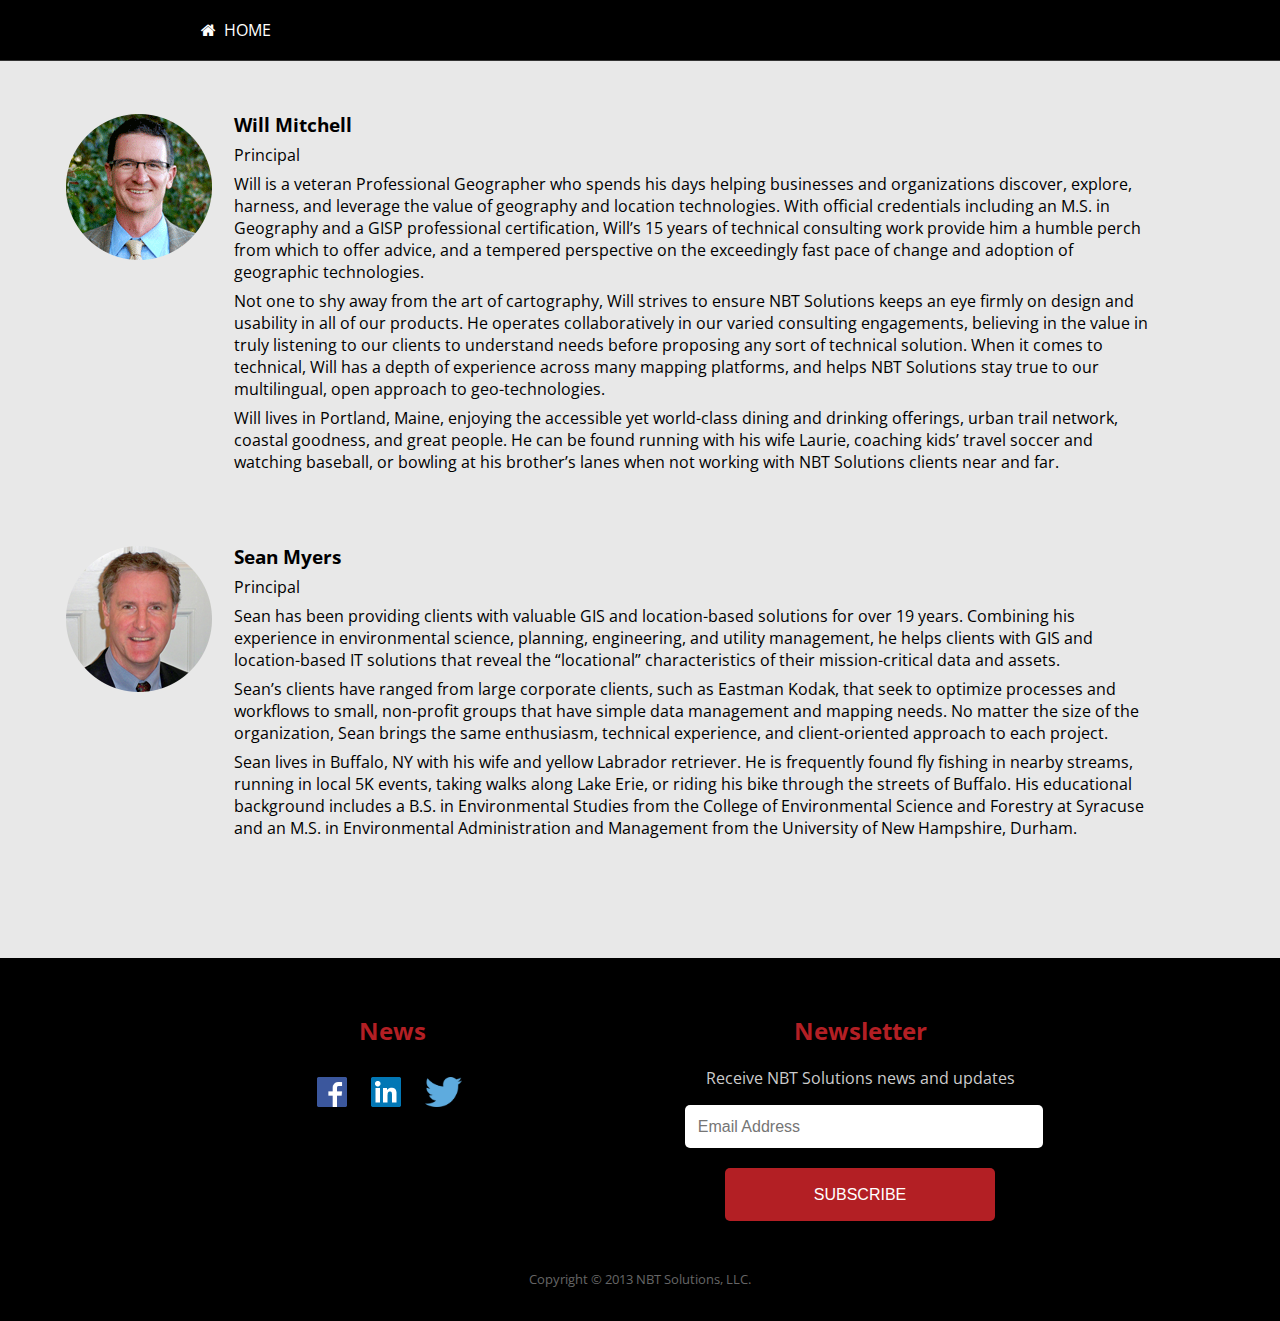
==== bio.htm @ f575ba00 "added bio page" ====
<!DOCTYPE html>
	<head>
		<!-- Meta -->
		<meta charset="utf-8">
		<meta http-equiv="X-UA-Compatible" content="IE=edge">
		<meta http-equiv="ClearType" content="true">
		<meta name="viewport" content="width=device-width, initial-scale=1, maximum-scale=1">

        <!-- Favicon.ico -->
        <link rel="icon" href="favicon.ico" type="image/x-icon">
		<link rel="shortcut icon" href="favicon.ico" type="image/x-icon">

		<!-- DNS prefetch -->
		<link rel="dns-prefetch" href="//ajax.googleapis.com">
		<link rel="dns-prefetch" href="//www.google-analytics.com">

		<!-- Title, desc -->
		<title>NBT Solutions: Careers</title>
		<meta name="description" content="">

		<!-- Styles -->
		<link type="text/css" rel="stylesheet/less" href="css/styles.less">
		<link type="text/css" rel="stylesheet/less" href="css/bio.less">
		<link type="text/css" rel="stylesheet/less" href="css/mediaq.less">
		<link href="http://netdna.bootstrapcdn.com/font-awesome/4.0.3/css/font-awesome.css" rel="stylesheet">
		<link href='http://fonts.googleapis.com/css?family=Open+Sans:400,300,600,700' rel='stylesheet' type='text/css'>

	</head>
	<body>
	
	<nav>
		<div id="navigation">
			<ul id="nav">
                                <li><a class="link" href="index.htm"><i class="icon fa fa-home"></i><span>Home</span></a></li>
			</ul>
		</div><!-- navigation -->
	</nav><!-- nav -->

									
		<!-- BIO -->
			<div class="content bio">
				<!--Will-->
				<div class="employee">
					<img src="img/will.png" width="150" height="150">
					<div class="description">
						<h3>Will Mitchell</h3>
						<p class="title">Principal</p>
						<p>Will is a veteran Professional Geographer who spends his days helping businesses and organizations discover, explore, harness, and leverage the value of geography and location technologies. With official credentials including an M.S. in Geography and a GISP professional certification, Will’s 15 years of technical consulting work provide him a humble perch from which to offer advice, and a tempered perspective on the exceedingly fast pace of change and adoption of geographic technologies.</p>
						
						<p>Not one to shy away from the art of cartography, Will strives to ensure NBT Solutions keeps an eye firmly on design and usability in all of our products. He operates collaboratively in our varied consulting engagements, believing in the value in truly listening to our clients to understand needs before proposing any sort of technical solution. When it comes to technical, Will has a depth of experience across many mapping platforms, and helps NBT Solutions stay true to our multilingual, open approach to geo-technologies.</p>
						
						<p>Will lives in Portland, Maine, enjoying the accessible yet world-class dining and drinking offerings, urban trail network, coastal goodness, and great people. He can be found running with his wife Laurie, coaching kids’ travel soccer and watching baseball, or bowling at his brother’s lanes when not working with NBT Solutions clients near and far.</p>
					</div><!--description-->
				</div><!--employee-->
				
				<!--Sean-->
				<div class="employee">
					<img src="img/sean.png" width="150" height="150">
					<div class="description">
						<h3>Sean Myers</h3>
						<p class="title">Principal</p>
						<p>Sean has been providing clients with valuable GIS and location-based solutions for over 19 years. Combining his experience in environmental science, planning, engineering, and utility management, he helps clients with GIS and location-based IT solutions that reveal the “locational” characteristics of their mission-critical data and assets.
</p>
						
						<p>Sean’s clients have ranged from large corporate clients, such as Eastman Kodak, that seek to optimize processes and workflows to small, non-profit groups that have simple data management and mapping needs. No matter the size of the organization, Sean brings the same enthusiasm, technical experience, and client-oriented approach to each project.</p>
						
						<p>Sean lives in Buffalo, NY with his wife and yellow Labrador retriever. He is frequently found fly fishing in nearby streams, running in local 5K events, taking walks along Lake Erie, or riding his bike through the streets of Buffalo. His educational background includes a B.S. in Environmental Studies from the College of Environmental Science and Forestry at Syracuse and an M.S. in Environmental Administration and Management from the University of New Hampshire, Durham.</p>
					</div><!--description-->
				</div><!--employee-->

								
					
					
			</div><!-- content bio -->
					   
   <!-- FOOTER -->
	<footer>
		<div class="content">
			<div class="container">
				<h2>News</h2>
				<div id="tweets"></div>
				<div class="social">
					<a href="http://facebook.com/nbtsolutions.co"><img src="img/facebook.png"></a>
					<a href="http://www.linkedin.com/company/nbt-solutions"><img src="img/linkedin.png"></a>
					<a href="http://twitter.com/NBTSolutions"><img src="img/twitter.png"></a>
				</div>
			</div><!--container-->

			<div class="container">
				<h2>Newsletter</h2>
				<p>Receive NBT Solutions news and updates</p>
				
				<!-- Begin MailChimp Signup Form -->
				<div id="mc_embed_signup">
					<form action="http://nbtsolutions.us3.list-manage.com/subscribe/post?u=99032b6d3fca08395026a427a&amp;id=a8495f1b2d" method="post" id="mc-embedded-subscribe-form" name="mc-embedded-subscribe-form" class="validate" target="_blank" novalidate>
						<input type="email" value="" name="EMAIL" class="email" id="mce-EMAIL" placeholder="Email Address" required>
     
						<!-- real people should not fill this in and expect good things - do not remove this or risk form bot signups-->
						<div style="position: absolute; left: -5000px;"><input type="text" name="b_99032b6d3fca08395026a427a_a8495f1b2d" value=""></div>
						<div class="clear"><input type="submit" value="Subscribe" name="subscribe" id="mc-embedded-subscribe" class="button red-button"></div>
					</form>
				</div><!--End mc_embed_signup-->
			</div><!--container-->
			
			<p class="copyright">Copyright © 2013 NBT Solutions, LLC.</p>
		</div><!--content-->
	</footer>

		<!-- jQuery -->
		<script type="text/javascript" src="js/vendor/jquery-2.0.3.min.js"></script>

		<!-- Scripts -->
        <script type="text/javascript" src="js/vendor/less-1.5.0.min.js"></script>
        
        <!-- Twitter -->
        <script type="text/javascript" src="js/twitter.min.js"></script>

		<!-- Google Analytics (async): change UA-XXXXXXXX-XX to be your sites
			 ID, and yourdomain.com to be your sites domain name. -->
		<script>
			(function(c,a,r,d,n,l){c.GoogleAnalyticsObject=d;c[d]||(c[d]=
			function(){(c[d].q=c[d].q||[]).push(arguments)});c[d].d=+new Date;
			n=a.createElement(r);l=a.getElementsByTagName(r)[0];
			n.src='//www.google-analytics.com/analytics.js';
			l.parentNode.insertBefore(n,l)}(window,document,'script','ga'));
			ga('create','UA-XXXXXXXX-XX');ga('send','pageview');
		</script>
	</body>
</html>
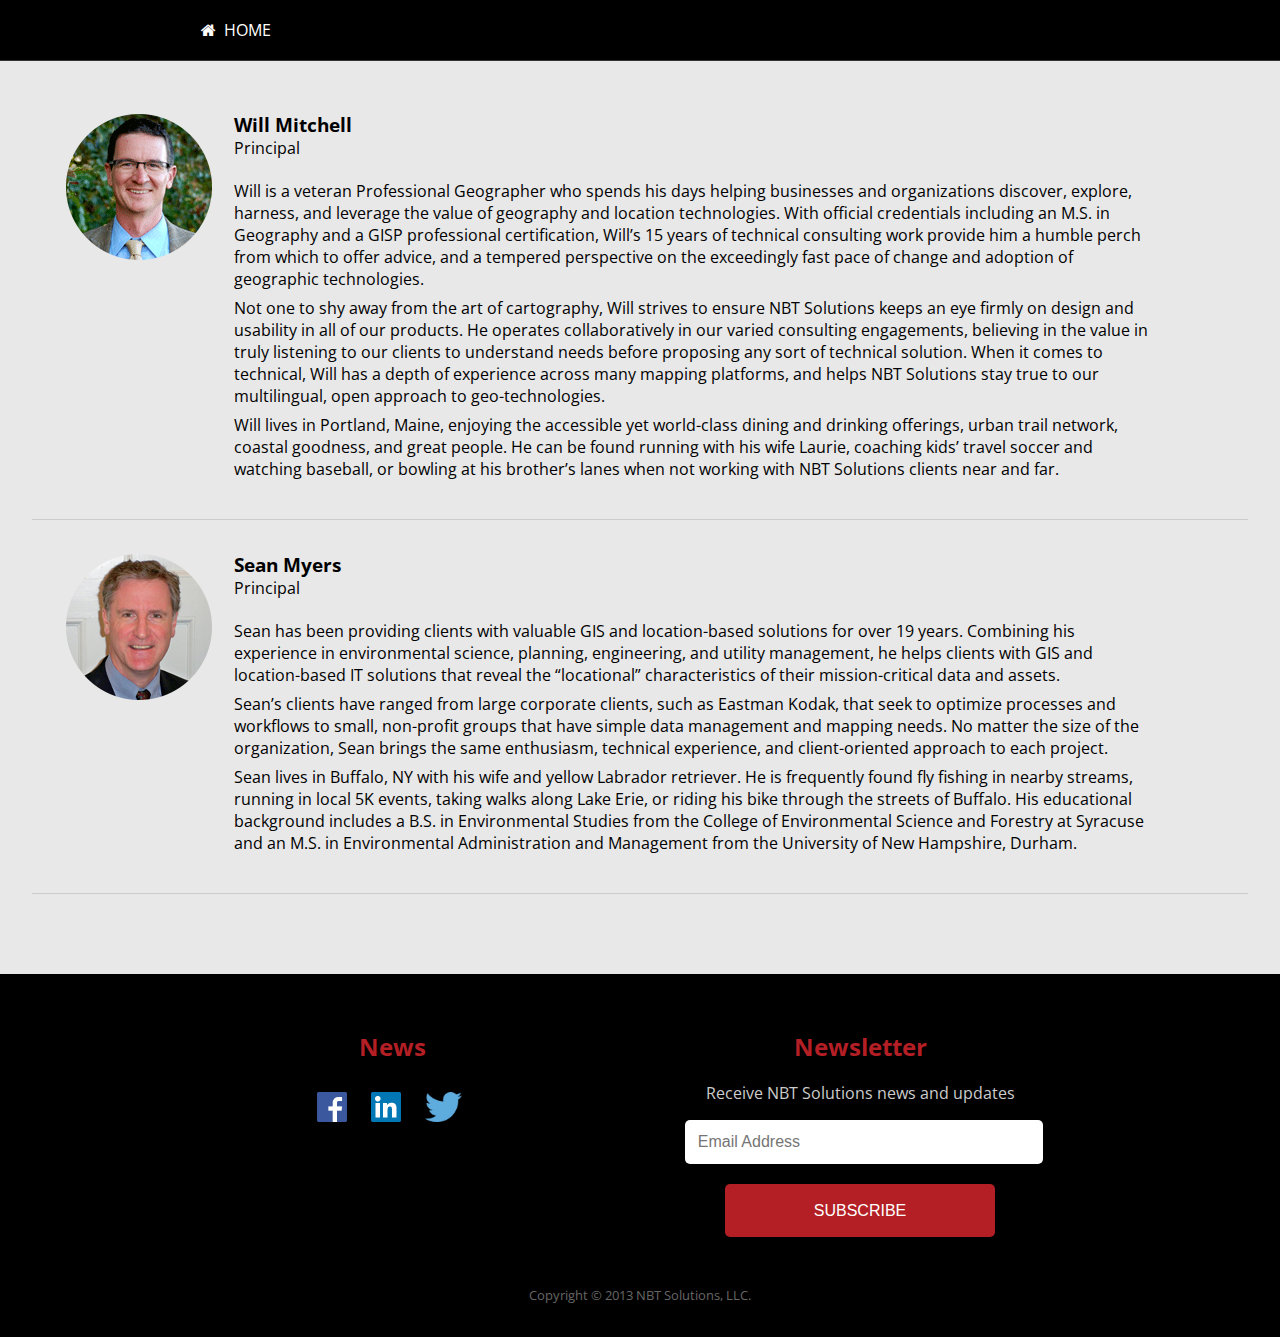
==== commit f899d5f6: "added analytics at the bottom of each page" ====
--- a/bio.htm
+++ b/bio.htm
@@ -118,12 +118,14 @@
 		<!-- Google Analytics (async): change UA-XXXXXXXX-XX to be your sites
 			 ID, and yourdomain.com to be your sites domain name. -->
 		<script>
-			(function(c,a,r,d,n,l){c.GoogleAnalyticsObject=d;c[d]||(c[d]=
-			function(){(c[d].q=c[d].q||[]).push(arguments)});c[d].d=+new Date;
-			n=a.createElement(r);l=a.getElementsByTagName(r)[0];
-			n.src='//www.google-analytics.com/analytics.js';
-			l.parentNode.insertBefore(n,l)}(window,document,'script','ga'));
-			ga('create','UA-XXXXXXXX-XX');ga('send','pageview');
-		</script>
+  (function(i,s,o,g,r,a,m){i['GoogleAnalyticsObject']=r;i[r]=i[r]||function(){
+  (i[r].q=i[r].q||[]).push(arguments)},i[r].l=1*new Date();a=s.createElement(o),
+  m=s.getElementsByTagName(o)[0];a.async=1;a.src=g;m.parentNode.insertBefore(a,m)
+  })(window,document,'script','//www.google-analytics.com/analytics.js','ga');
+
+  ga('create', 'UA-43947792-1', 'nbtsolutions.com');
+  ga('send', 'pageview');
+
+</script>
 	</body>
 </html>